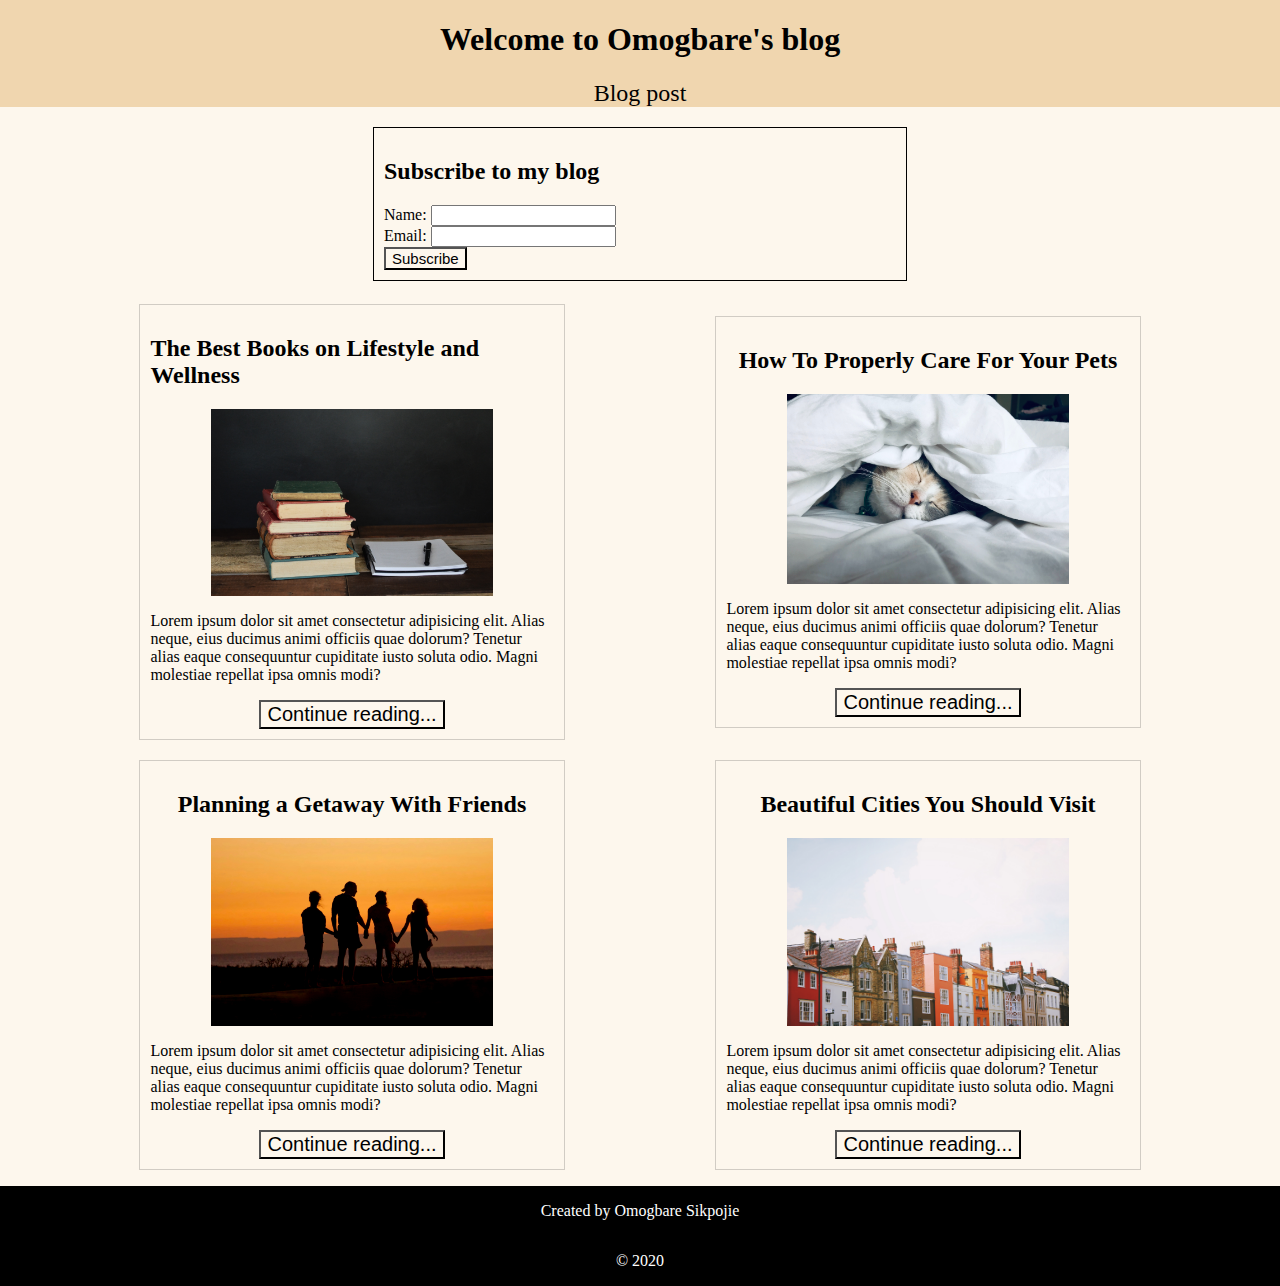
==== index.html @ 4e2e7853 "Add files via upload" ====
<!DOCTYPE html>
<html lang="en">
  <head>
    <meta charset="UTF-8" />
    <link rel="stylesheet" href="./css/style.css" />
    <title>My blog</title>
  </head>
  <body>
    <div class="main-div">
      <header>
        <h1>Welcome to Omogbare's blog</h1>

        <div class="nav">
          <a class="post-link" href="post.html">Blog post</a>
        </div>
      </header>

      <div class="subscribe-form">
        <h2>Subscribe to my blog</h2>
        <form>
          <label>Name: </label>
          <input type="text" />
          <br />

          <label>Email: </label>
          <input type="email" />
          <br />
          <button class="button"><a class="sub-link" href>Subscribe</a></button>
        </form>
      </div>

      <section>
        <div class="cards card-1">
          <h2>The Best Books on Lifestyle and Wellness</h2>

          <img src="./images/books.jpg" alt="photo of books" />

          <p>
            Lorem ipsum dolor sit amet consectetur adipisicing elit. Alias
            neque, eius ducimus animi officiis quae dolorum? Tenetur alias eaque
            consequuntur cupiditate iusto soluta odio. Magni molestiae repellat
            ipsa omnis modi?
          </p>

          <button class="button">
            <a class="continue" href="post.html">Continue reading...</a>
          </button>
        </div>

        <div class="cards card-2">
          <h2>How To Properly Care For Your Pets</h2>
          <img src="./images/pets.jpg" alt="photo of pets" />
          <p>
            Lorem ipsum dolor sit amet consectetur adipisicing elit. Alias
            neque, eius ducimus animi officiis quae dolorum? Tenetur alias eaque
            consequuntur cupiditate iusto soluta odio. Magni molestiae repellat
            ipsa omnis modi?
          </p>
          <button class="button">
            <a class="continue" href="post.html">Continue reading...</a>
          </button>
        </div>

        <div class="cards card-3">
          <h2>Planning a Getaway With Friends</h2>
          <img src="./images/holiday.jpg" alt="photo of pets" />
          <p>
            Lorem ipsum dolor sit amet consectetur adipisicing elit. Alias
            neque, eius ducimus animi officiis quae dolorum? Tenetur alias eaque
            consequuntur cupiditate iusto soluta odio. Magni molestiae repellat
            ipsa omnis modi?
          </p>
          <button class="button">
            <a class="continue" href="post.html">Continue reading...</a>
          </button>
        </div>

        <div class="cards card-4">
          <h2>Beautiful Cities You Should Visit</h2>
          <img src="./images/cities.jpg" alt="photo of pets" />
          <p>
            Lorem ipsum dolor sit amet consectetur adipisicing elit. Alias
            neque, eius ducimus animi officiis quae dolorum? Tenetur alias eaque
            consequuntur cupiditate iusto soluta odio. Magni molestiae repellat
            ipsa omnis modi?
          </p>
          <button class="button">
            <a class="continue" href="post.html">Continue reading...</a>
          </button>
        </div>

        <!-- <div class="subscribe-form">
          <h2>Subscribe to my blog</h2>
          <form>
            <label>Name: </label>
            <input type="text" />
            <br />

            <label>Email: </label>
            <input type="email" />
            <br />
            <button><a href>Subscribe</a></button>
          </form>
        </div> -->
      </section>

      <footer>
        <p>Created by Omogbare Sikpojie</p>
        <p>© 2020</p>
      </footer>
    </div>
  </body>
</html>
---- css/style.css ----
@import "header.css";
@import "section.css";
@import "footer.css";
@import "subscription.css";

body {
  background-color: rgb(253, 247, 237);

  margin: 0 auto;
  padding: 0;
}

.main-div {
  /* background-color: yellow; */
  display: grid;
  grid-template-columns: 1fr 1fr;
  grid-template-rows: auto auto auto auto;

  /* grid-gap: 20px; */
}

/* @media (min-width: 1100px) {
  section {
    grid-row: 2/3;
    grid-column: 1/3;
    display: grid;
    grid-template-rows: 50% 50%;
    grid-template-columns: 50% 50%;
  }

  .card-1 {
    grid-row: 1/2;
    grid-column: 1/2;
  }

  .card-2 {
    grid-row: 1/2;
    grid-column: 2/3;
  }

  .card-3 {
    grid-row: 2/3;
    grid-column: 1/2;
  }

  .card-4 {
    grid-row: 2/3;
    grid-column: 2/3;
  }
} */
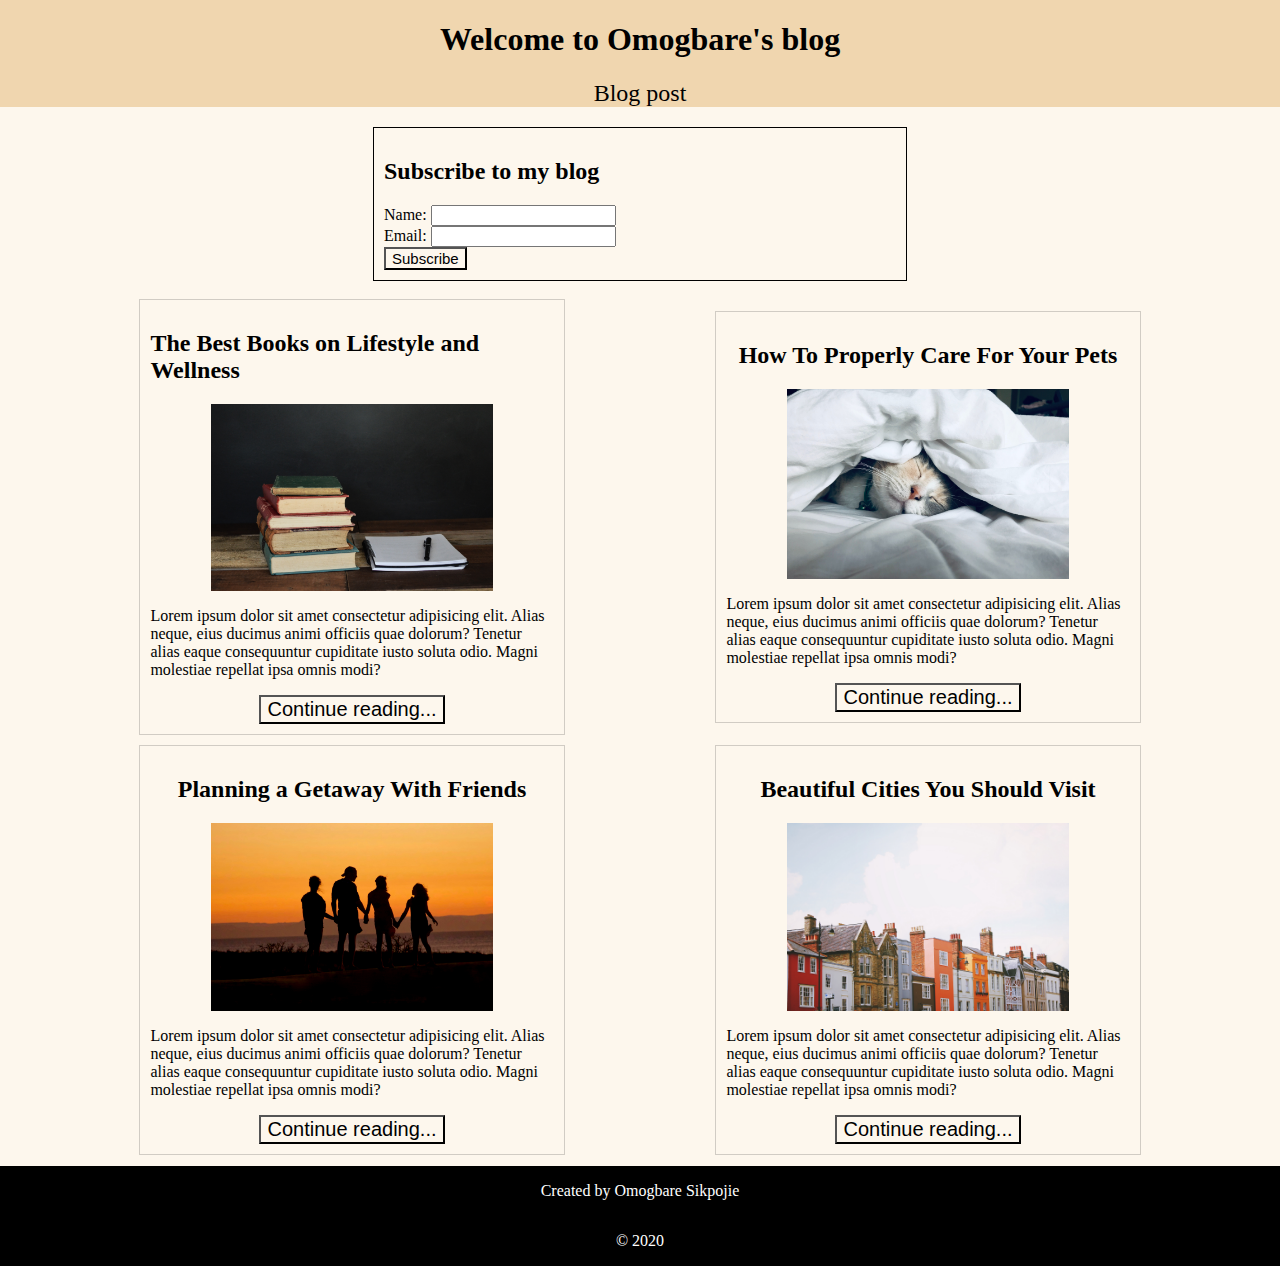
==== commit 705c3c19: "Add files via upload" ====
--- a/index.html
+++ b/index.html
@@ -88,20 +88,6 @@
             <a class="continue" href="post.html">Continue reading...</a>
           </button>
         </div>
-
-        <!-- <div class="subscribe-form">
-          <h2>Subscribe to my blog</h2>
-          <form>
-            <label>Name: </label>
-            <input type="text" />
-            <br />
-
-            <label>Email: </label>
-            <input type="email" />
-            <br />
-            <button><a href>Subscribe</a></button>
-          </form>
-        </div> -->
       </section>
 
       <footer>
--- a/css/style.css
+++ b/css/style.css
@@ -11,17 +11,14 @@
 }
 
 .main-div {
-  /* background-color: yellow; */
   display: grid;
   grid-template-columns: 1fr 1fr;
   grid-template-rows: auto auto auto auto;
-
-  /* grid-gap: 20px; */
 }
 
-/* @media (min-width: 1100px) {
+@media (min-width: 1100px) {
   section {
-    grid-row: 2/3;
+    grid-row: 3/4;
     grid-column: 1/3;
     display: grid;
     grid-template-rows: 50% 50%;
@@ -47,4 +44,4 @@
     grid-row: 2/3;
     grid-column: 2/3;
   }
-} */
+}
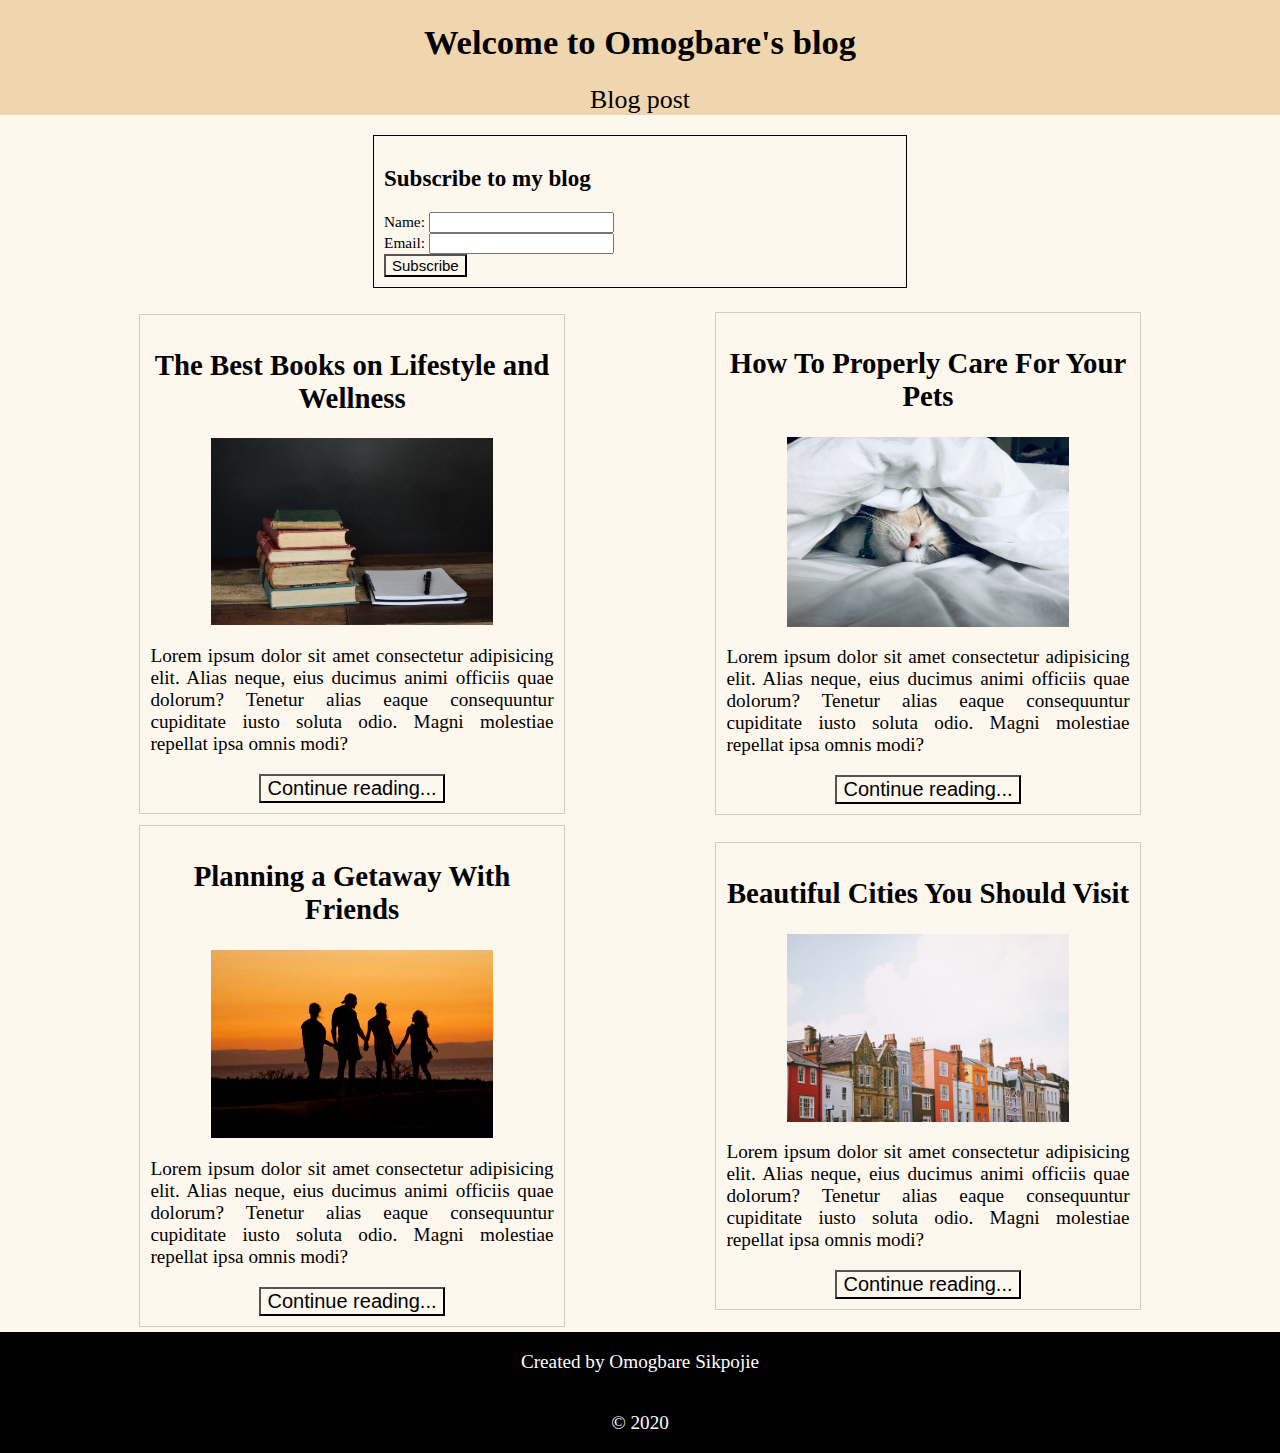
==== commit d55b92c4: "Add files via upload" ====
--- a/index.html
+++ b/index.html
@@ -2,6 +2,7 @@
 <html lang="en">
   <head>
     <meta charset="UTF-8" />
+    <meta name="viewport" content="width=device-width, initial-scale=1.0" />
     <link rel="stylesheet" href="./css/style.css" />
     <title>My blog</title>
   </head>
@@ -30,7 +31,7 @@
       </div>
 
       <section>
-        <div class="cards card-1">
+        <div class="cards">
           <h2>The Best Books on Lifestyle and Wellness</h2>
 
           <img src="./images/books.jpg" alt="photo of books" />
@@ -47,7 +48,7 @@
           </button>
         </div>
 
-        <div class="cards card-2">
+        <div class="cards">
           <h2>How To Properly Care For Your Pets</h2>
           <img src="./images/pets.jpg" alt="photo of pets" />
           <p>
@@ -61,7 +62,7 @@
           </button>
         </div>
 
-        <div class="cards card-3">
+        <div class="cards">
           <h2>Planning a Getaway With Friends</h2>
           <img src="./images/holiday.jpg" alt="photo of pets" />
           <p>
@@ -75,7 +76,7 @@
           </button>
         </div>
 
-        <div class="cards card-4">
+        <div class="cards">
           <h2>Beautiful Cities You Should Visit</h2>
           <img src="./images/cities.jpg" alt="photo of pets" />
           <p>
--- a/css/style.css
+++ b/css/style.css
@@ -5,9 +5,10 @@
 
 body {
   background-color: rgb(253, 247, 237);
-
   margin: 0 auto;
   padding: 0;
+  font-size: 2em;
+  text-align: left;
 }
 
 .main-div {
@@ -17,6 +18,10 @@
 }
 
 @media (min-width: 1100px) {
+  body {
+    font-size: 1.2em;
+    text-align: justify;
+  }
   section {
     grid-row: 3/4;
     grid-column: 1/3;
@@ -25,23 +30,31 @@
     grid-template-columns: 50% 50%;
   }
 
-  .card-1 {
+  .cards:nth-child(1) {
     grid-row: 1/2;
     grid-column: 1/2;
   }
 
-  .card-2 {
+  .cards:nth-child(2) {
     grid-row: 1/2;
     grid-column: 2/3;
   }
 
-  .card-3 {
+  .cards:nth-child(3) {
     grid-row: 2/3;
     grid-column: 1/2;
   }
 
-  .card-4 {
+  .cards:nth-child(4) {
     grid-row: 2/3;
     grid-column: 2/3;
   }
+
+  .cards h2 {
+    text-align: center;
+  }
+
+  .subscribe-form {
+    width: 40%;
+  }
 }
